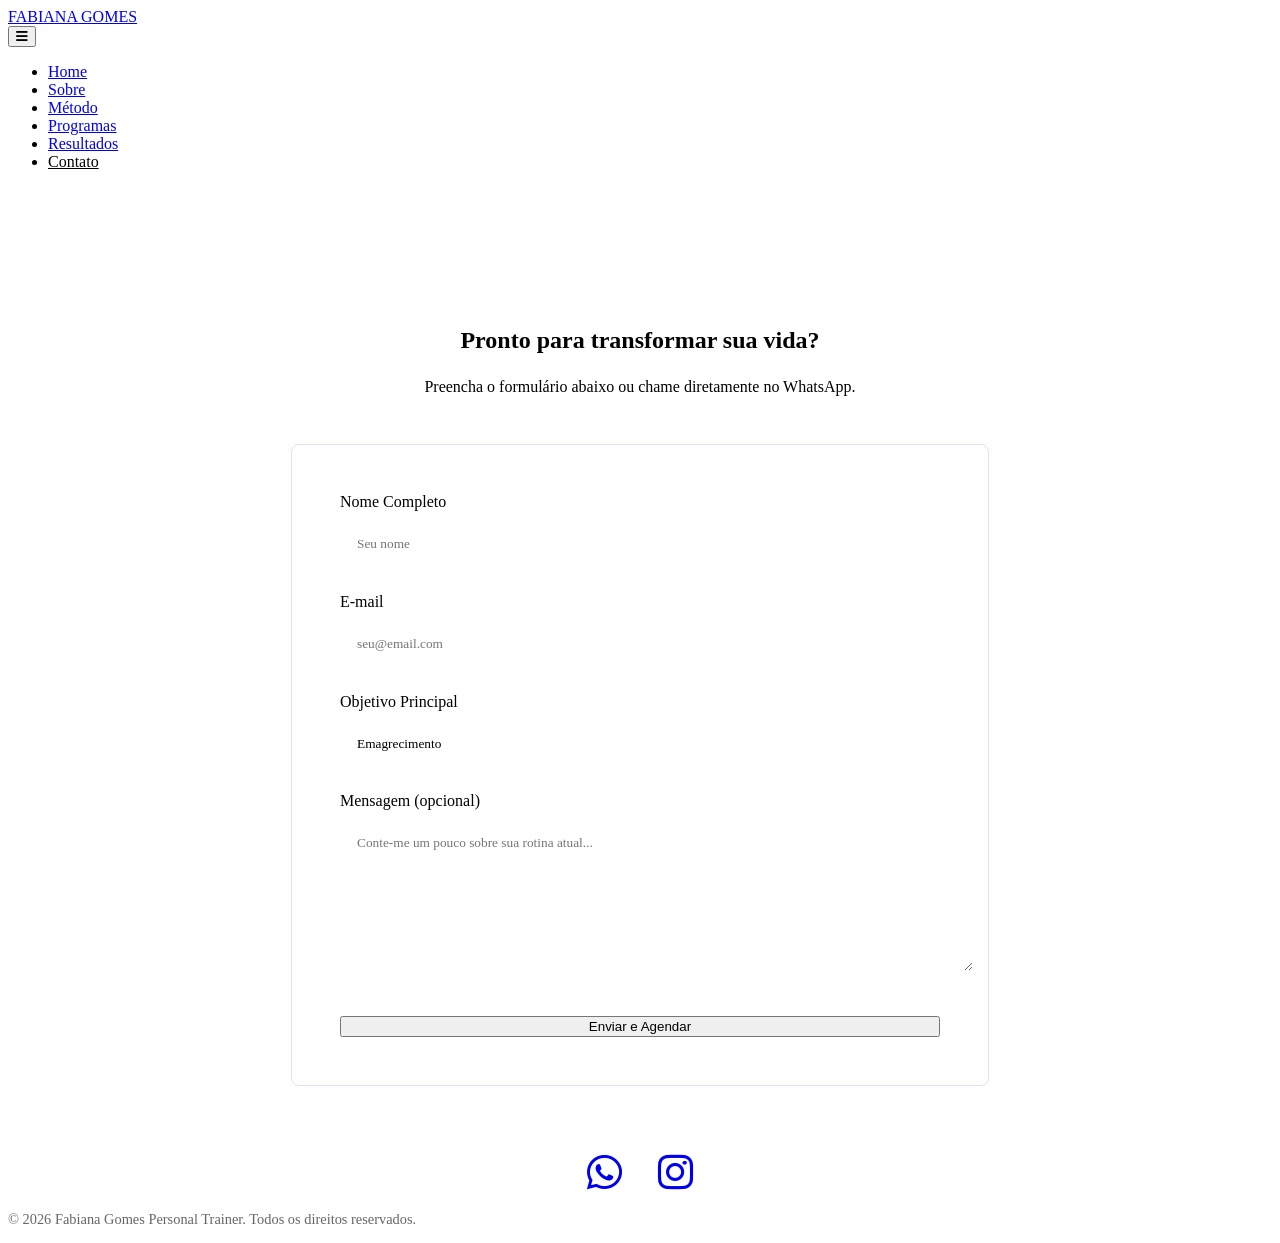
==== contato.html @ 1a47b9d7 "Carga inicial inicio" ====
<!DOCTYPE html>
<html lang="pt-BR">

<head>
    <meta charset="UTF-8">
    <meta name="viewport" content="width=device-width, initial-scale=1.0">
    <title>Contato | Fabiana Gomes Personal Trainer</title>
    <meta name="description"
        content="Entre em contato com Fabiana Gomes e agende sua avaliação para dar o primeiro passo na sua transformação.">
    <link rel="preconnect" href="https://fonts.googleapis.com">
    <link rel="preconnect" href="https://fonts.gstatic.com" crossorigin>
    <link
        href="https://fonts.googleapis.com/css2?family=Inter:wght@300;400;500;600&family=Outfit:wght@500;700;900&display=swap"
        rel="stylesheet">
    <link rel="stylesheet" href="https://cdnjs.cloudflare.com/ajax/libs/font-awesome/6.4.0/css/all.min.css">
    <link rel="stylesheet" href="css/style.css">
    <style>
        .page-header-padding {
            padding-top: 120px;
        }

        .contact-container {
            max-width: 600px;
            margin: 0 auto;
            background: var(--clr-black-lighter);
            padding: 3rem;
            border-radius: 8px;
            border: 1px solid rgba(157, 78, 221, 0.2);
        }

        .form-group {
            margin-bottom: 1.5rem;
            text-align: left;
        }

        .form-label {
            display: block;
            margin-bottom: 0.5rem;
            color: var(--clr-text-light);
            font-weight: 500;
        }

        .form-input {
            width: 100%;
            padding: 1rem;
            background: rgba(255, 255, 255, 0.05);
            border: 1px solid rgba(255, 255, 255, 0.1);
            border-radius: 4px;
            color: var(--clr-text-light);
            font-family: var(--font-body);
            transition: var(--transition-base);
        }

        .form-input:focus {
            outline: none;
            border-color: var(--clr-purple-neon);
            background: rgba(157, 78, 221, 0.05);
        }

        textarea.form-input {
            resize: vertical;
            min-height: 120px;
        }

        /* Corrigir visibilidade das opções no select (texto branco no fundo branco padrão do OS) */
        select option {
            color: #000;
            background: #fff;
        }
    </style>
</head>

<body>
    <!-- Header / Navigation -->
    <header class="header scrolled">
        <div class="container nav-container">
            <a href="index.html" class="logo">FABIANA<span> GOMES</span></a>
            <nav>
                <button class="mobile-menu-btn" aria-label="Abrir menu">
                    <i class="fas fa-bars"></i>
                </button>
                <ul class="nav-links">
                    <li><a href="index.html">Home</a></li>
                    <li><a href="sobre.html">Sobre</a></li>
                    <li><a href="metodo.html">Método</a></li>
                    <li><a href="programas.html">Programas</a></li>
                    <li><a href="resultados.html">Resultados</a></li>
                    <li><a href="contato.html" style="color: var(--clr-purple-neon);">Contato</a></li>
                </ul>
            </nav>
        </div>
    </header>

    <!-- CONTACT FORM SECTION -->
    <section class="section page-header-padding"
        style="text-align: center; min-height: 80vh; display: flex; align-items: center;">
        <div class="container reveal" style="width: 100%;">
            <h2 style="margin-bottom: 1.5rem;">Pronto para transformar sua vida?</h2>
            <p style="margin-bottom: 3rem;">Preencha o formulário abaixo ou chame diretamente no WhatsApp.</p>

            <div class="contact-container">
                <form id="contactForm">
                    <div class="form-group">
                        <label class="form-label" for="name">Nome Completo</label>
                        <input type="text" id="name" class="form-input" placeholder="Seu nome" required>
                    </div>
                    <div class="form-group">
                        <label class="form-label" for="email">E-mail</label>
                        <input type="email" id="email" class="form-input" placeholder="seu@email.com" required>
                    </div>
                    <div class="form-group">
                        <label class="form-label" for="objective">Objetivo Principal</label>
                        <select id="objective" class="form-input" style="appearance: none;">
                            <option value="emagrecimento">Emagrecimento</option>
                            <option value="hipertrofia">Hipertrofia</option>
                            <option value="premium">Personalizado Premium</option>
                            <option value="outro">Outro</option>
                        </select>
                    </div>
                    <div class="form-group">
                        <label class="form-label" for="message">Mensagem (opcional)</label>
                        <textarea id="message" class="form-input"
                            placeholder="Conte-me um pouco sobre sua rotina atual..."></textarea>
                    </div>
                    <button type="submit" class="btn btn-primary" style="width: 100%; margin-top: 1rem;">Enviar e
                        Agendar</button>
                </form>
            </div>

            <div class="social-links" style="margin-top: 4rem;">
                <a href="https://wa.me/5567991669607" aria-label="WhatsApp" style="font-size: 2.5rem; margin: 0 1rem;"><i
                        class="fab fa-whatsapp"></i></a>
                <a href="https://www.instagram.com/fabyfit2024?igsh=YjU0dXQwbW55MXZ2" aria-label="Instagram" style="font-size: 2.5rem; margin: 0 1rem;"><i
                        class="fab fa-instagram"></i></a>
            </div>
        </div>
    </section>

    <!-- FOOTER -->
    <footer style="border-top: none; background: transparent;">
        <div class="container reveal">
            <p style="font-size: 0.9rem; color: #666;">&copy; 2026 Fabiana Gomes Personal Trainer. Todos os direitos
                reservados.</p>
        </div>
    </footer>

    <script src="js/main.js"></script>
    <script>
        document.getElementById('contactForm').addEventListener('submit', function (e) {
            e.preventDefault();

            const btnSubmit = this.querySelector('button[type="submit"]');
            const originalBtnText = btnSubmit.innerText;
            btnSubmit.innerText = 'Enviando...';
            btnSubmit.disabled = true;

            const name = document.getElementById('name').value;
            const email = document.getElementById('email').value;
            const selectEl = document.getElementById('objective');
            const objectiveInfo = selectEl.options[selectEl.selectedIndex].text;
            const message = document.getElementById('message').value;

            // ===== CONFIGURAÇÃO DE ENVIO AUTÔNOMO =====
            // Como o site não tem um servidor próprio (backend), usamos uma API gratuita famosa chamada Web3Forms
            // Você precisará gerar uma chave gratuita em https://web3forms.com/ informando seu email lperalta13@gmail.com
            const web3FormsAccessKey = 'c19cbdd5-9409-4cfb-bc4d-8867df657f8c';

            fetch('https://api.web3forms.com/submit', {
                method: 'POST',
                headers: {
                    'Content-Type': 'application/json',
                    'Accept': 'application/json'
                },
                body: JSON.stringify({
                    access_key: web3FormsAccessKey,
                    subject: 'Nova Solicitação de Avaliação: ' + name,
                    from_name: name,
                    email: email,
                    message: `Objetivo: ${objectiveInfo}\n\nMensagem: ${message || 'Nenhuma mensagem adicional informada.'}`
                })
            })
                .then(async (response) => {
                    let json = await response.json();
                    if (response.status == 200) {
                        alert('Sua solicitação foi enviada com sucesso! Entraremos em contato em breve.');
                        document.getElementById('contactForm').reset();
                    } else {
                        console.log(response);
                        alert('Erro ao enviar. Por favor, verifique se você colocou a sua Access Key no código do site.');
                    }
                })
                .catch(error => {
                    console.log(error);
                    alert('Erro ao enviar. Tente novamente mais tarde ou use nosso WhatsApp.');
                })
                .finally(() => {
                    btnSubmit.innerText = originalBtnText;
                    btnSubmit.disabled = false;
                });
        });
    </script>
</body>

</html>
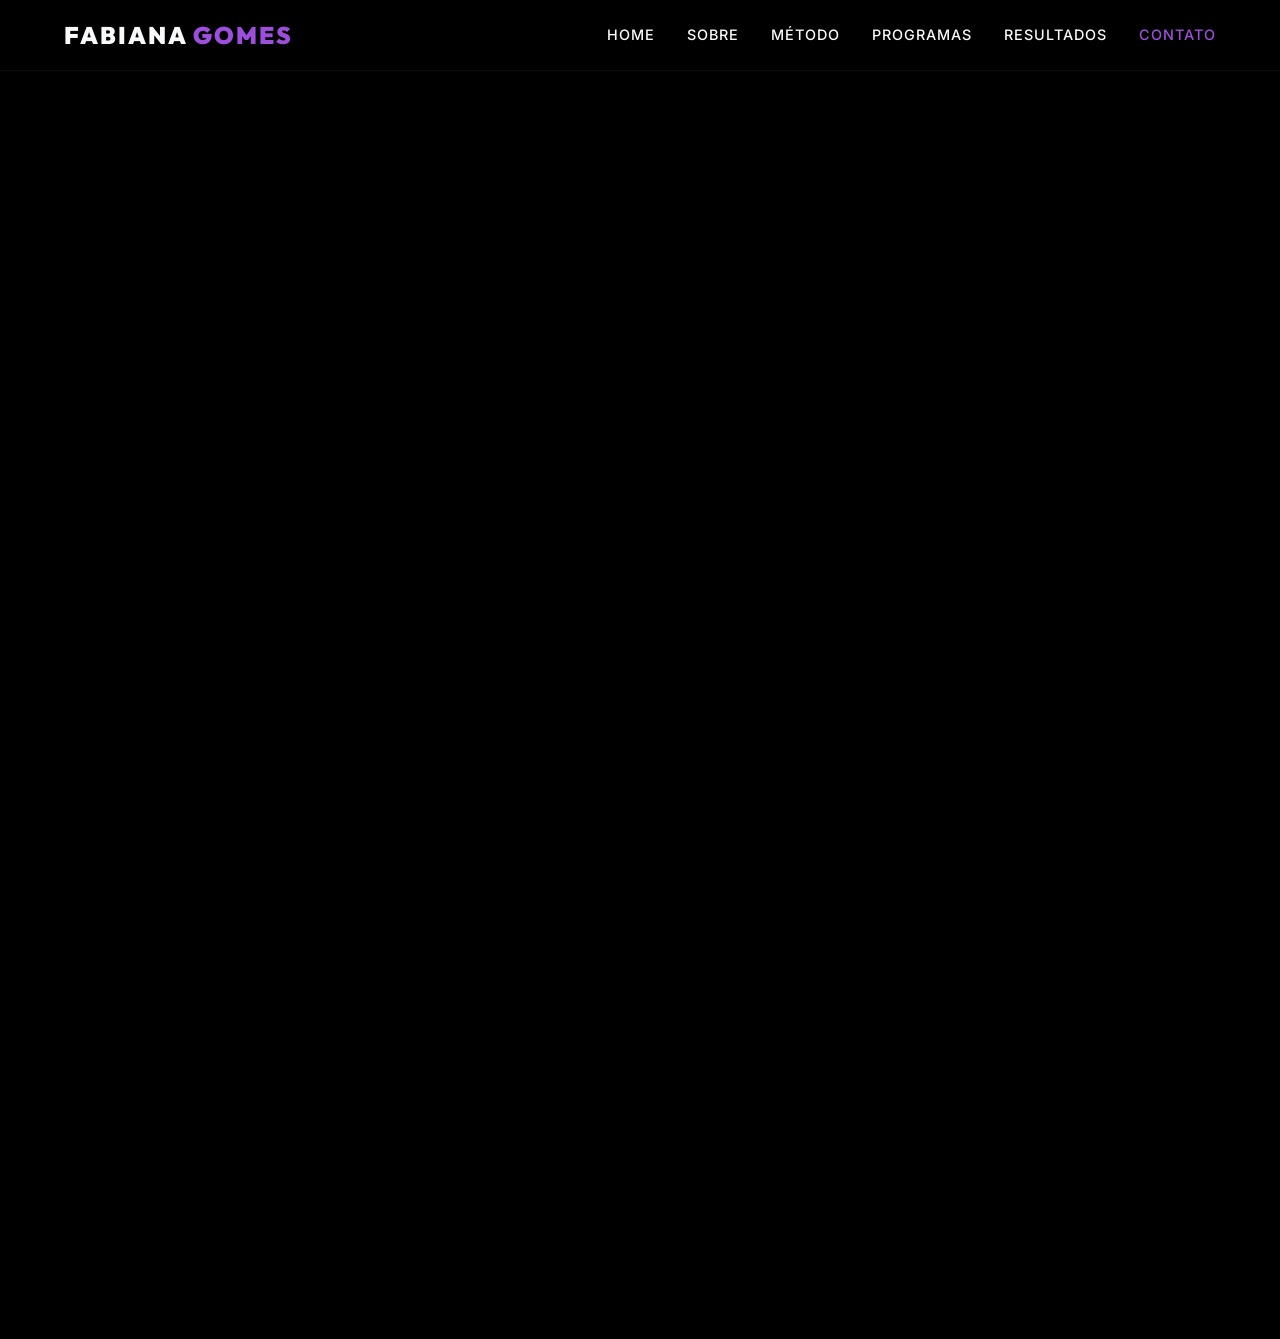
==== commit 2717ba57: "Ajustes" ====
--- a/contato.html
+++ b/contato.html
@@ -13,7 +13,7 @@
         href="https://fonts.googleapis.com/css2?family=Inter:wght@300;400;500;600&family=Outfit:wght@500;700;900&display=swap"
         rel="stylesheet">
     <link rel="stylesheet" href="https://cdnjs.cloudflare.com/ajax/libs/font-awesome/6.4.0/css/all.min.css">
-    <link rel="stylesheet" href="css/style.css">
+    <link rel="stylesheet" href="/css/style.css">
     <style>
         .page-header-padding {
             padding-top: 120px;
@@ -74,18 +74,18 @@
     <!-- Header / Navigation -->
     <header class="header scrolled">
         <div class="container nav-container">
-            <a href="index.html" class="logo">FABIANA<span> GOMES</span></a>
+            <a href="/" class="logo">FABIANA<span> GOMES</span></a>
             <nav>
                 <button class="mobile-menu-btn" aria-label="Abrir menu">
                     <i class="fas fa-bars"></i>
                 </button>
                 <ul class="nav-links">
-                    <li><a href="index.html">Home</a></li>
-                    <li><a href="sobre.html">Sobre</a></li>
-                    <li><a href="metodo.html">Método</a></li>
-                    <li><a href="programas.html">Programas</a></li>
-                    <li><a href="resultados.html">Resultados</a></li>
-                    <li><a href="contato.html" style="color: var(--clr-purple-neon);">Contato</a></li>
+                    <li><a href="/">Home</a></li>
+                    <li><a href="/sobre.html">Sobre</a></li>
+                    <li><a href="/metodo.html">Método</a></li>
+                    <li><a href="/programas.html">Programas</a></li>
+                    <li><a href="/resultados.html">Resultados</a></li>
+                    <li><a href="/contato.html" style="color: var(--clr-purple-neon);">Contato</a></li>
                 </ul>
             </nav>
         </div>
@@ -144,7 +144,7 @@
         </div>
     </footer>
 
-    <script src="js/main.js"></script>
+    <script src="/js/main.js"></script>
     <script>
         document.getElementById('contactForm').addEventListener('submit', function (e) {
             e.preventDefault();
--- a/css/style.css
+++ b/css/style.css
@@ -0,0 +1,521 @@
+@import url('https://fonts.googleapis.com/css2?family=Inter:wght@300;400;500;600&family=Outfit:wght@500;700;900&display=swap');
+
+:root {
+    /* Color Palette */
+    --clr-black: #000000;
+    --clr-black-light: #0a0a0a;
+    --clr-black-lighter: #111111;
+    --clr-purple-dark: #3A0CA3;
+    --clr-purple-vib: #7209B7;
+    --clr-purple-neon: #9D4EDD;
+    
+    --clr-text-light: #F8F9FA;
+    --clr-text-muted: #ADB5BD;
+    
+    /* Typography */
+    --font-heading: 'Outfit', sans-serif;
+    --font-body: 'Inter', sans-serif;
+    
+    /* Spacing */
+    --section-padding: 6rem;
+    --container-width: 1200px;
+    
+    /* Transitions */
+    --transition-fast: 0.2s cubic-bezier(0.4, 0, 0.2, 1);
+    --transition-base: 0.3s cubic-bezier(0.4, 0, 0.2, 1);
+    --transition-slow: 0.6s cubic-bezier(0.4, 0, 0.2, 1);
+}
+
+* {
+    margin: 0;
+    padding: 0;
+    box-sizing: border-box;
+}
+
+html {
+    scroll-behavior: smooth;
+    font-size: 16px;
+}
+
+body {
+    background-color: var(--clr-black);
+    color: var(--clr-text-light);
+    font-family: var(--font-body);
+    line-height: 1.6;
+    overflow-x: hidden;
+    -webkit-font-smoothing: antialiased;
+}
+
+/* Typography */
+h1, h2, h3, h4, h5, h6 {
+    font-family: var(--font-heading);
+    line-height: 1.2;
+    text-transform: uppercase;
+}
+
+h1 {
+    font-size: clamp(2.5rem, 5vw, 4.5rem);
+    font-weight: 900;
+    letter-spacing: -0.02em;
+}
+
+h2 {
+    font-size: clamp(2rem, 4vw, 3rem);
+    font-weight: 700;
+    margin-bottom: 2rem;
+}
+
+h3 {
+    font-size: 1.5rem;
+    font-weight: 700;
+    margin-bottom: 1rem;
+}
+
+p {
+    font-size: 1.125rem;
+    color: var(--clr-text-muted);
+    margin-bottom: 1.5rem;
+}
+
+/* Layout Utilities */
+.container {
+    max-width: var(--container-width);
+    margin: 0 auto;
+    padding: 0 1.5rem;
+}
+
+.section {
+    padding: var(--section-padding) 0;
+    position: relative;
+}
+
+/* Header & Nav */
+.header {
+    position: fixed;
+    top: 0;
+    left: 0;
+    width: 100%;
+    padding: 1.5rem 0;
+    z-index: 1000;
+    transition: var(--transition-base);
+    background: transparent;
+}
+
+.header.scrolled {
+    background: rgba(0, 0, 0, 0.85);
+    backdrop-filter: blur(10px);
+    border-bottom: 1px solid rgba(157, 78, 221, 0.1);
+    padding: 1rem 0;
+}
+
+.nav-container {
+    display: flex;
+    justify-content: space-between;
+    align-items: center;
+}
+
+.logo {
+    font-family: var(--font-heading);
+    font-size: 1.5rem;
+    font-weight: 900;
+    color: var(--clr-text-light);
+    text-decoration: none;
+    letter-spacing: 2px;
+}
+
+.logo span {
+    color: var(--clr-purple-neon);
+}
+
+.nav-links {
+    display: flex;
+    gap: 2rem;
+    list-style: none;
+}
+
+.nav-links a {
+    color: var(--clr-text-light);
+    text-decoration: none;
+    font-weight: 500;
+    font-size: 0.9rem;
+    text-transform: uppercase;
+    letter-spacing: 1px;
+    transition: var(--transition-fast);
+    position: relative;
+}
+
+.nav-links a::after {
+    content: '';
+    position: absolute;
+    bottom: -5px;
+    left: 0;
+    width: 0;
+    height: 2px;
+    background: var(--clr-purple-neon);
+    transition: var(--transition-base);
+}
+
+.nav-links a:hover {
+    color: var(--clr-purple-neon);
+}
+
+.nav-links a:hover::after {
+    width: 100%;
+}
+
+.mobile-menu-btn {
+    display: none;
+    color: var(--clr-text-light);
+    font-size: 1.5rem;
+    cursor: pointer;
+    background: none;
+    border: none;
+}
+
+/* Buttons */
+.btn {
+    display: inline-block;
+    padding: 1rem 2rem;
+    font-family: var(--font-heading);
+    font-weight: 700;
+    text-transform: uppercase;
+    text-decoration: none;
+    letter-spacing: 1px;
+    border-radius: 4px;
+    transition: var(--transition-base);
+    cursor: pointer;
+    border: none;
+    text-align: center;
+}
+
+.btn-primary {
+    background: linear-gradient(45deg, var(--clr-purple-vib), var(--clr-purple-neon));
+    color: var(--clr-text-light);
+    box-shadow: 0 4px 15px rgba(114, 9, 183, 0.3);
+}
+
+.btn-primary:hover {
+    transform: translateY(-2px);
+    box-shadow: 0 8px 25px rgba(157, 78, 221, 0.5);
+}
+
+.btn-outline {
+    background: transparent;
+    color: var(--clr-text-light);
+    border: 2px solid var(--clr-purple-neon);
+}
+
+.btn-outline:hover {
+    background: rgba(157, 78, 221, 0.1);
+    box-shadow: 0 0 15px rgba(157, 78, 221, 0.2);
+}
+
+/* Hero Section */
+.hero {
+    min-height: 100vh;
+    display: flex;
+    align-items: center;
+    position: relative;
+    padding-top: 5rem;
+    background: radial-gradient(circle at 70% 50%, rgba(58, 12, 163, 0.15) 0%, rgba(0, 0, 0, 1) 50%);
+    overflow: hidden;
+}
+
+.hero::before {
+    content: '';
+    position: absolute;
+    top: 0;
+    left: 0;
+    width: 100%;
+    height: 100%;
+    background: url('https://images.unsplash.com/photo-1571019614242-c5c5dee9f50b?ixlib=rb-4.0.3&auto=format&fit=crop&w=2070&q=80') center/cover;
+    opacity: 0.5; /* Increased from 0.3 for 20% more visibility */
+    z-index: -1;
+    filter: grayscale(100%) contrast(1.2);
+}
+
+.hero::after {
+    content: '';
+    position: absolute;
+    top: 0;
+    left: 0;
+    width: 100%;
+    height: 100%;
+    background: linear-gradient(90deg, #000 0%, rgba(0,0,0,0.7) 50%, transparent 100%);
+    z-index: -1;
+}
+
+.hero-content {
+    max-width: 800px;
+}
+
+.hero-subtitle {
+    font-size: 1.2rem;
+    color: var(--clr-text-light);
+    margin-bottom: 2rem;
+    max-width: 600px;
+    font-weight: 300;
+}
+
+.hero-btns {
+    display: flex;
+    gap: 1rem;
+    margin-top: 2rem;
+}
+
+/* Animations (Scroll reveal) */
+.reveal {
+    opacity: 0;
+    transform: translateY(30px);
+    transition: all 0.8s cubic-bezier(0.5, 0, 0, 1);
+}
+
+.reveal.active {
+    opacity: 1;
+    transform: translateY(0);
+}
+
+/* Problem/Solution Section (PAS) */
+.pas-section {
+    background: var(--clr-black-light);
+    text-align: center;
+}
+
+.pas-content {
+    max-width: 800px;
+    margin: 0 auto;
+}
+
+.highlight-text {
+    color: var(--clr-purple-neon);
+    font-weight: 700;
+}
+
+/* About Section */
+.about-grid {
+    display: grid;
+    grid-template-columns: 1fr 1fr;
+    gap: 4rem;
+    align-items: center;
+}
+
+.about-image {
+    position: relative;
+    border-radius: 8px;
+    overflow: hidden;
+}
+
+.about-image img {
+    width: 100%;
+    height: auto;
+    filter: grayscale(80%) sepia(10%) hue-rotate(250deg);
+    transition: var(--transition-slow);
+}
+
+.about-image:hover img {
+    filter: grayscale(0%);
+    transform: scale(1.02);
+}
+
+.about-image::after {
+    content: '';
+    position: absolute;
+    inset: 0;
+    box-shadow: inset 0 0 50px rgba(0,0,0,0.5);
+}
+
+/* Method Section */
+.method-section {
+    background: linear-gradient(to bottom, var(--clr-black), var(--clr-black-light));
+}
+
+.method-steps {
+    display: grid;
+    grid-template-columns: repeat(auto-fit, minmax(240px, 1fr));
+    gap: 2rem;
+    margin-top: 3rem;
+}
+
+.step-card {
+    background: rgba(255, 255, 255, 0.03);
+    padding: 2rem 1.5rem;
+    border-radius: 8px;
+    border: 1px solid rgba(255, 255, 255, 0.05);
+    text-align: center;
+    position: relative;
+    transition: var(--transition-base);
+    word-break: break-word;
+}
+
+.step-card:hover {
+    transform: translateY(-10px);
+    border-color: rgba(157, 78, 221, 0.3);
+    background: rgba(157, 78, 221, 0.05);
+}
+
+.step-number {
+    font-family: var(--font-heading);
+    font-size: 3rem;
+    font-weight: 900;
+    color: rgba(157, 78, 221, 0.2);
+    position: absolute;
+    top: -10px;
+    right: 10px;
+    line-height: 1;
+}
+
+/* Programs Section */
+.programs-grid {
+    display: grid;
+    grid-template-columns: repeat(auto-fit, minmax(300px, 1fr));
+    gap: 2rem;
+}
+
+.program-card {
+    background: var(--clr-black-lighter);
+    padding: 3rem 2rem;
+    border-radius: 8px;
+    border-top: 3px solid transparent;
+    transition: var(--transition-base);
+}
+
+.program-card:hover {
+    border-top-color: var(--clr-purple-neon);
+    transform: translateY(-5px);
+    box-shadow: 0 10px 30px rgba(0, 0, 0, 0.5);
+}
+
+.program-icon {
+    font-size: 2.5rem;
+    color: var(--clr-purple-neon);
+    margin-bottom: 1.5rem;
+}
+
+/* Results & Testimonials */
+.testimonials-grid {
+    display: grid;
+    grid-template-columns: repeat(auto-fit, minmax(300px, 1fr));
+    gap: 2rem;
+}
+
+.testimonial-card {
+    background: rgba(58, 12, 163, 0.05);
+    padding: 2.5rem;
+    border-radius: 8px;
+    border-left: 4px solid var(--clr-purple-vib);
+}
+
+.quote-mark {
+    font-size: 4rem;
+    color: rgba(157, 78, 221, 0.2);
+    line-height: 0;
+    font-family: serif;
+    margin-bottom: 1rem;
+}
+
+/* Blog Preview */
+.blog-grid {
+    display: grid;
+    grid-template-columns: repeat(auto-fit, minmax(280px, 1fr));
+    gap: 2rem;
+}
+
+.blog-card {
+    background: var(--clr-black-lighter);
+    border-radius: 8px;
+    overflow: hidden;
+    transition: var(--transition-base);
+}
+
+.blog-card:hover {
+    transform: translateY(-5px);
+}
+
+.blog-content {
+    padding: 1.5rem;
+}
+
+.blog-category {
+    color: var(--clr-purple-neon);
+    font-size: 0.8rem;
+    text-transform: uppercase;
+    font-weight: 600;
+    letter-spacing: 1px;
+    margin-bottom: 0.5rem;
+    display: block;
+}
+
+/* CTA & Footer */
+.cta-section {
+    background: linear-gradient(45deg, var(--clr-purple-dark), #000);
+    text-align: center;
+    padding: 8rem 0;
+    border-top: 1px solid rgba(157, 78, 221, 0.2);
+}
+
+footer {
+    background: var(--clr-black-lighter);
+    padding: 3rem 0;
+    text-align: center;
+    border-top: 1px solid rgba(255, 255, 255, 0.05);
+}
+
+.social-links {
+    display: flex;
+    justify-content: center;
+    gap: 1.5rem;
+    margin-bottom: 1.5rem;
+}
+
+.social-links a {
+    color: var(--clr-text-light);
+    font-size: 1.5rem;
+    transition: var(--transition-fast);
+}
+
+.social-links a:hover {
+    color: var(--clr-purple-neon);
+    transform: translateY(-3px);
+}
+
+/* Responsive */
+@media (max-width: 900px) {
+    .about-grid {
+        grid-template-columns: 1fr;
+    }
+    
+    .hero-btns {
+        flex-direction: column;
+    }
+    
+    .hero::after {
+        background: linear-gradient(0deg, #000 0%, rgba(0,0,0,0.7) 100%, transparent 100%);
+    }
+}
+
+@media (max-width: 768px) {
+    .nav-links {
+        display: none;
+        position: absolute;
+        top: 100%;
+        left: 0;
+        width: 100%;
+        background: var(--clr-black-light);
+        flex-direction: column;
+        padding: 2rem;
+        text-align: center;
+        border-bottom: 1px solid rgba(157, 78, 221, 0.2);
+    }
+
+    .nav-links.active {
+        display: flex;
+    }
+
+    .mobile-menu-btn {
+        display: block;
+    }
+
+    :root {
+        --section-padding: 4rem;
+    }
+}
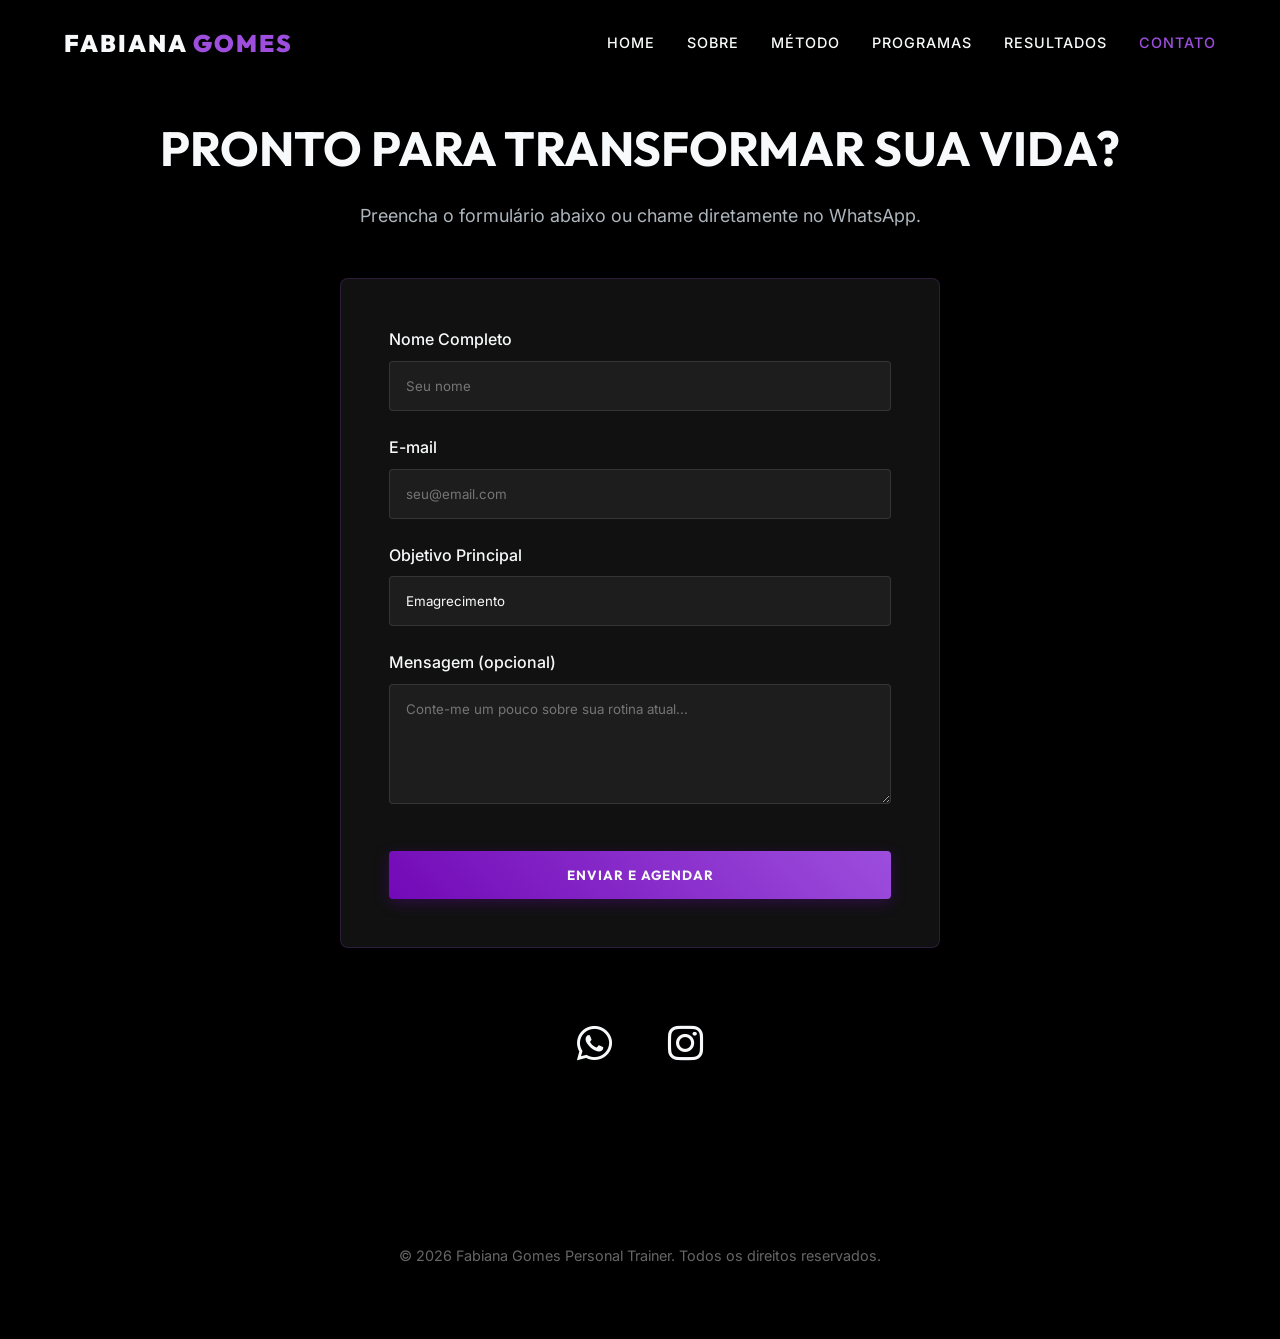
==== commit 47f9896f: "Atualização Favicon, ícones e PWA" ====
--- a/contato.html
+++ b/contato.html
@@ -68,6 +68,12 @@
             background: #fff;
         }
     </style>
+    <!-- Icons & PWA -->
+    <link rel="icon" type="image/png" href="/favicon-96x96.png" sizes="96x96" />
+    <link rel="icon" type="image/svg+xml" href="/favicon.svg" />
+    <link rel="shortcut icon" href="/favicon.ico" />
+    <link rel="apple-touch-icon" sizes="180x180" href="/apple-touch-icon.png" />
+    <link rel="manifest" href="/site.webmanifest" />
 </head>
 
 <body>
